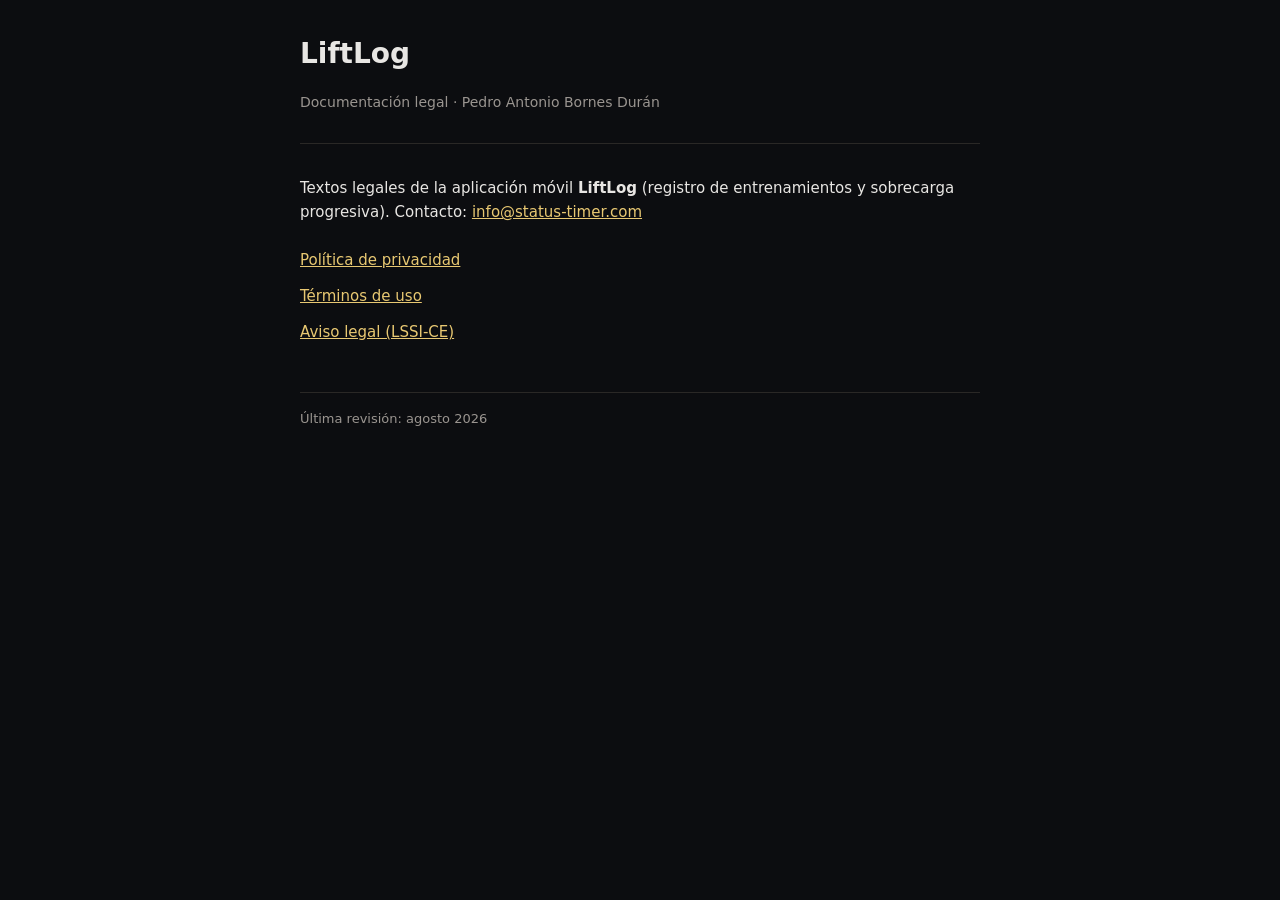
==== index.html @ fd33b9ce "Sitio legal LiftLog para GitHub Pages" ====
<!DOCTYPE html>
<html lang="es">
  <head>
    <meta charset="utf-8" />
    <meta name="viewport" content="width=device-width, initial-scale=1" />
    <title>LiftLog — Legal</title>
    <link rel="stylesheet" href="styles.css" />
  </head>
  <body>
    <div class="wrap">
      <header>
        <h1>LiftLog</h1>
        <p class="meta">Documentación legal · Pedro Antonio Bornes Durán</p>
      </header>

      <p>
        Textos legales de la aplicación móvil <strong>LiftLog</strong> (registro de entrenamientos y
        sobrecarga progresiva). Contacto:
        <a href="mailto:info@status-timer.com">info@status-timer.com</a>
      </p>

      <ul class="doc-list">
        <li><a href="privacy.html">Política de privacidad</a></li>
        <li><a href="terms.html">Términos de uso</a></li>
        <li><a href="legal.html">Aviso legal (LSSI-CE)</a></li>
      </ul>

      <footer>Última revisión: agosto 2026</footer>
    </div>
  </body>
</html>
---- styles.css ----
/* LiftLog legal pages — minimal, legible, sin dependencias */
:root {
  --bg: #0c0d10;
  --text: #e8e6e3;
  --muted: #9a9590;
  --accent: #e8c872;
  --border: #2a2826;
}

* {
  box-sizing: border-box;
}

body {
  margin: 0;
  font-family: system-ui, -apple-system, 'Segoe UI', Roboto, sans-serif;
  line-height: 1.6;
  color: var(--text);
  background: var(--bg);
}

a {
  color: var(--accent);
}

.wrap {
  max-width: 720px;
  margin: 0 auto;
  padding: 2rem 1.25rem 3rem;
}

header {
  margin-bottom: 2rem;
  padding-bottom: 1rem;
  border-bottom: 1px solid var(--border);
}

h1 {
  font-size: 1.75rem;
  margin: 0 0 0.5rem;
}

.meta {
  color: var(--muted);
  font-size: 0.875rem;
}

nav.links {
  margin-top: 1rem;
  font-size: 0.875rem;
}

nav.links a {
  margin-right: 1rem;
}

h2 {
  font-size: 1.125rem;
  margin: 2rem 0 0.75rem;
}

p,
li {
  font-size: 0.9375rem;
}

ul {
  padding-left: 1.25rem;
}

table {
  width: 100%;
  border-collapse: collapse;
  font-size: 0.875rem;
  margin: 1rem 0;
}

th,
td {
  border: 1px solid var(--border);
  padding: 0.5rem 0.75rem;
  text-align: left;
  vertical-align: top;
}

th {
  background: #16181c;
}

footer {
  margin-top: 3rem;
  padding-top: 1rem;
  border-top: 1px solid var(--border);
  font-size: 0.8125rem;
  color: var(--muted);
}

.doc-list {
  list-style: none;
  padding: 0;
  margin: 1.5rem 0;
}

.doc-list li {
  margin: 0.75rem 0;
}

.doc-list a {
  font-weight: 500;
}
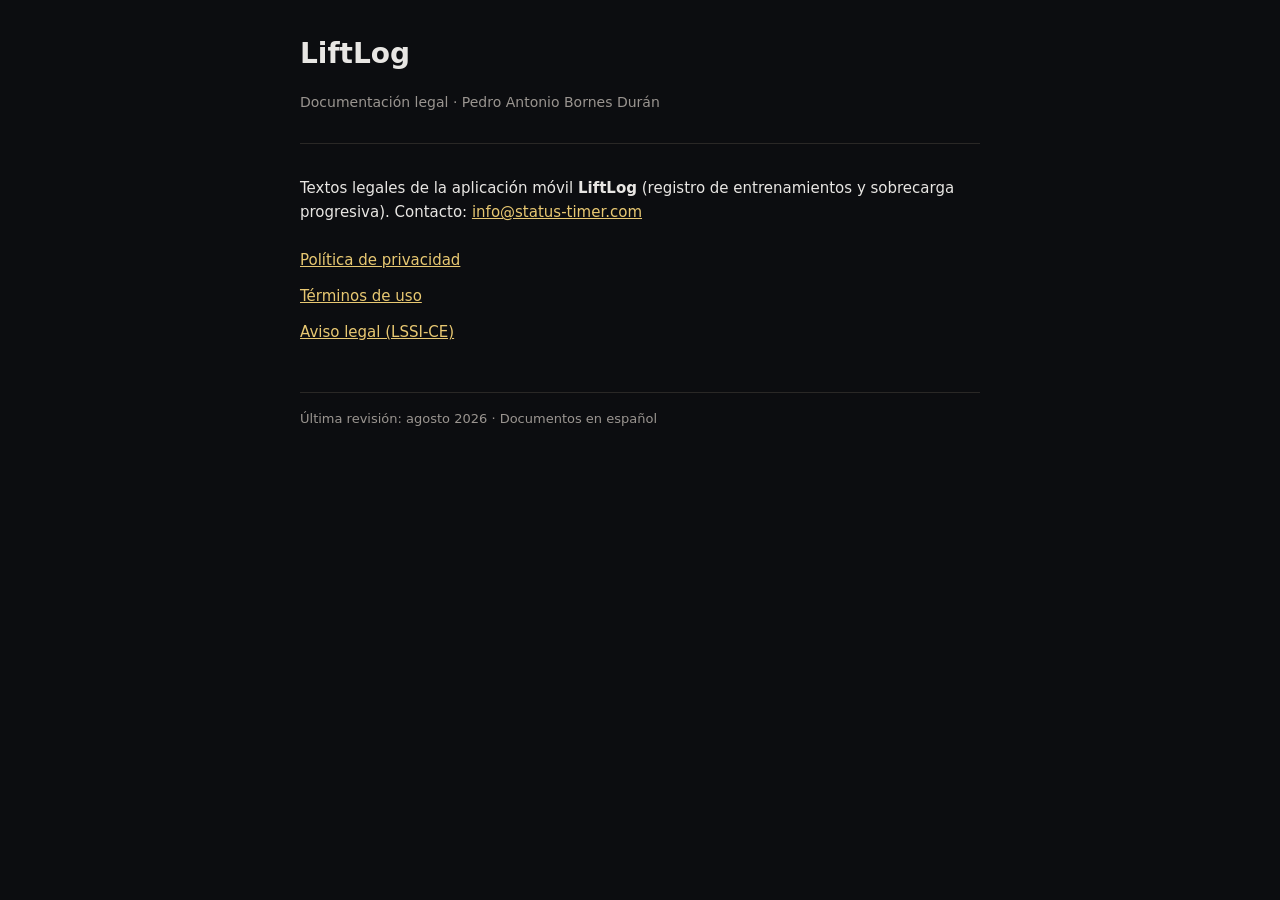
==== commit 0391997b: "Pulir privacidad: AEPD, seguridad, terceros actuales y tabla por categorias" ====
--- a/index.html
+++ b/index.html
@@ -25,7 +25,7 @@
         <li><a href="legal.html">Aviso legal (LSSI-CE)</a></li>
       </ul>
 
-      <footer>Última revisión: agosto 2026</footer>
+      <footer>Última revisión: agosto 2026 · Documentos en español</footer>
     </div>
   </body>
 </html>
--- a/styles.css
+++ b/styles.css
@@ -73,6 +73,17 @@
   border-collapse: collapse;
   font-size: 0.875rem;
   margin: 1rem 0;
+  min-width: 28rem;
+}
+
+.table-wrap {
+  overflow-x: auto;
+  -webkit-overflow-scrolling: touch;
+  margin: 1rem 0;
+}
+
+.table-wrap table {
+  margin: 0;
 }
 
 th,
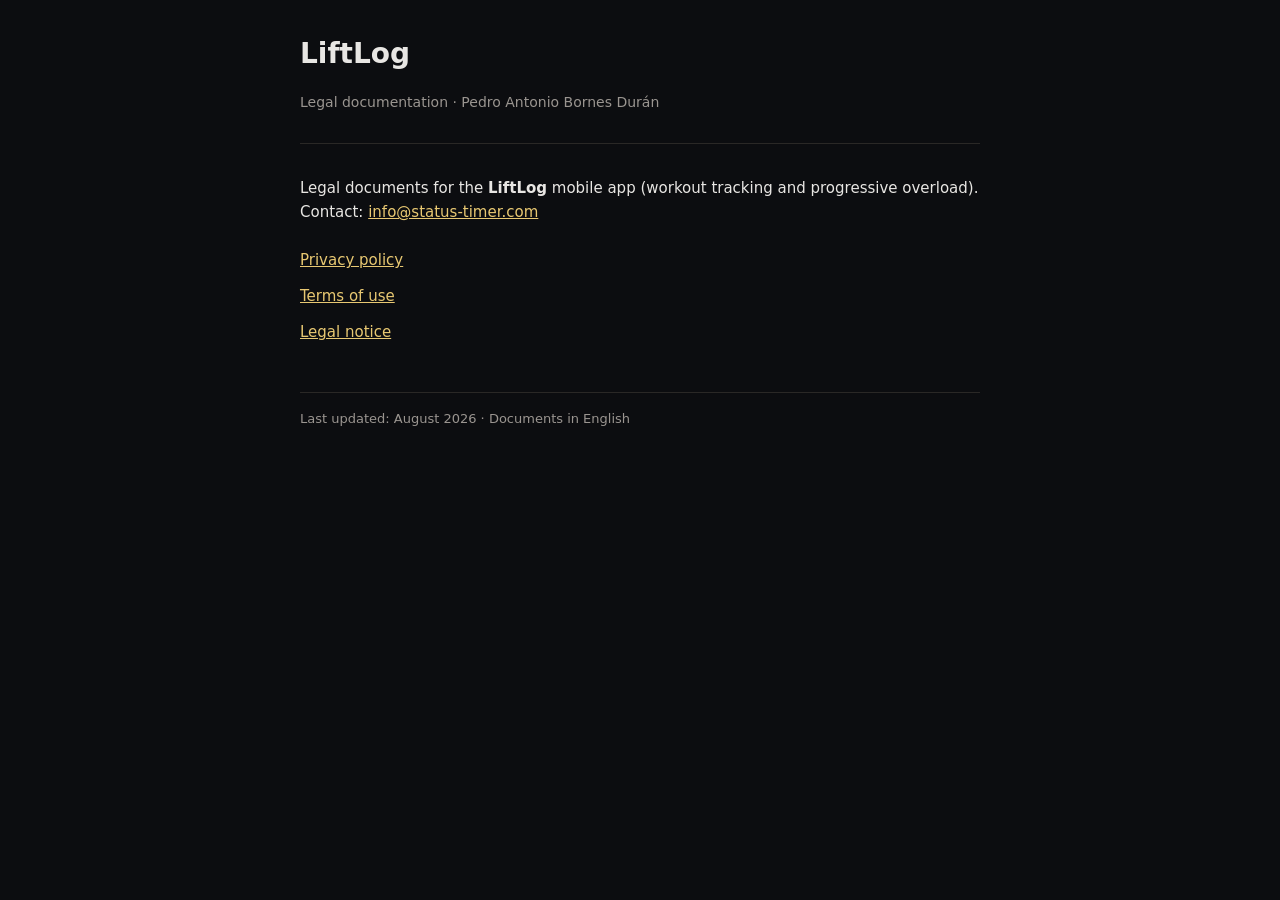
==== commit ee0fb7db: "Translate legal documents to English for Google Play" ====
--- a/index.html
+++ b/index.html
@@ -1,5 +1,5 @@
 <!DOCTYPE html>
-<html lang="es">
+<html lang="en">
   <head>
     <meta charset="utf-8" />
     <meta name="viewport" content="width=device-width, initial-scale=1" />
@@ -10,22 +10,22 @@
     <div class="wrap">
       <header>
         <h1>LiftLog</h1>
-        <p class="meta">Documentación legal · Pedro Antonio Bornes Durán</p>
+        <p class="meta">Legal documentation · Pedro Antonio Bornes Durán</p>
       </header>
 
       <p>
-        Textos legales de la aplicación móvil <strong>LiftLog</strong> (registro de entrenamientos y
-        sobrecarga progresiva). Contacto:
+        Legal documents for the <strong>LiftLog</strong> mobile app (workout tracking and progressive
+        overload). Contact:
         <a href="mailto:info@status-timer.com">info@status-timer.com</a>
       </p>
 
       <ul class="doc-list">
-        <li><a href="privacy.html">Política de privacidad</a></li>
-        <li><a href="terms.html">Términos de uso</a></li>
-        <li><a href="legal.html">Aviso legal (LSSI-CE)</a></li>
+        <li><a href="privacy.html">Privacy policy</a></li>
+        <li><a href="terms.html">Terms of use</a></li>
+        <li><a href="legal.html">Legal notice</a></li>
       </ul>
 
-      <footer>Última revisión: agosto 2026 · Documentos en español</footer>
+      <footer>Last updated: August 2026 · Documents in English</footer>
     </div>
   </body>
 </html>
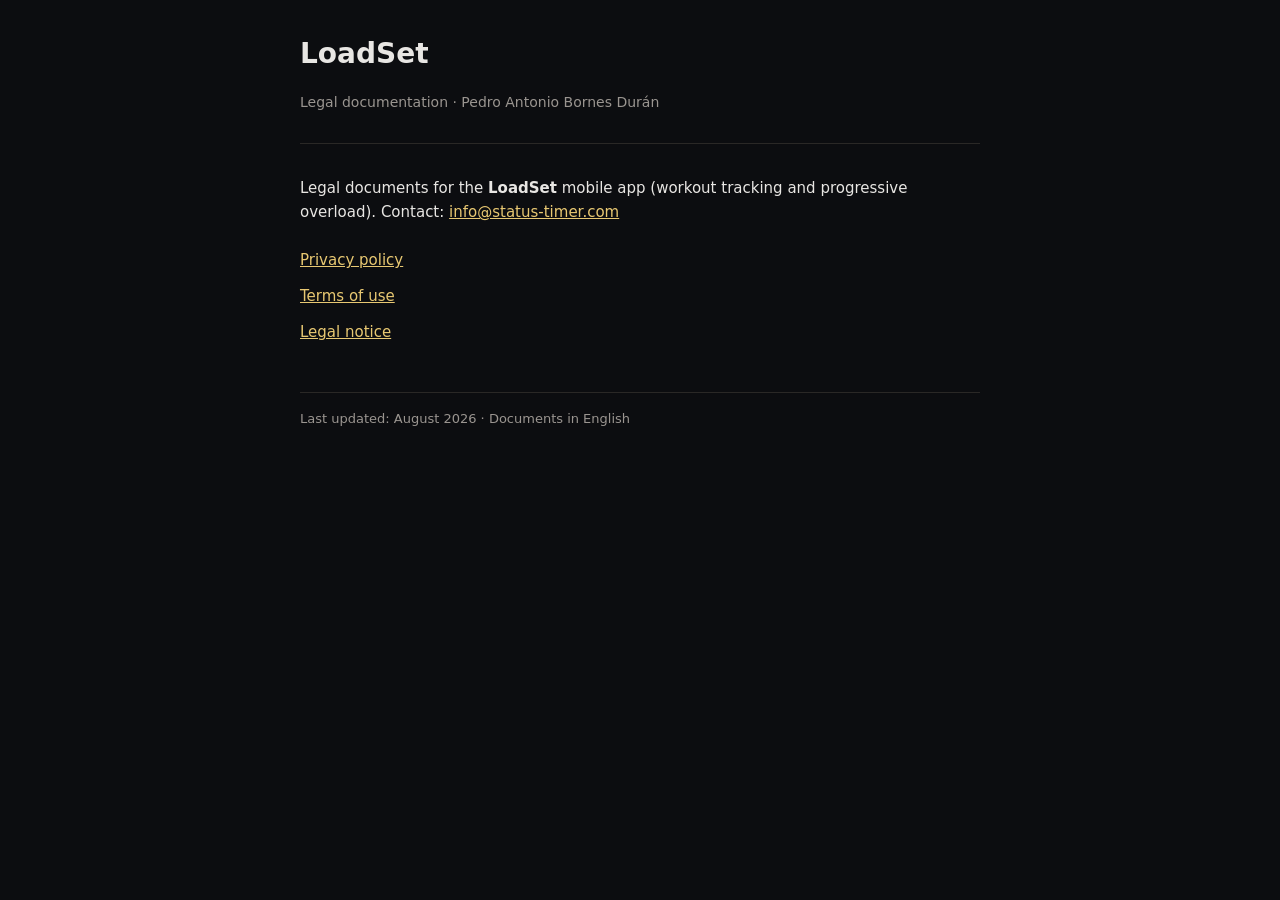
==== commit a27644ee: "Rebrand legal site to LoadSet. Actualiza textos y URLs de GitHub Pages a loadset-legal." ====
--- a/index.html
+++ b/index.html
@@ -3,18 +3,18 @@
   <head>
     <meta charset="utf-8" />
     <meta name="viewport" content="width=device-width, initial-scale=1" />
-    <title>LiftLog — Legal</title>
+    <title>LoadSet — Legal</title>
     <link rel="stylesheet" href="styles.css" />
   </head>
   <body>
     <div class="wrap">
       <header>
-        <h1>LiftLog</h1>
+        <h1>LoadSet</h1>
         <p class="meta">Legal documentation · Pedro Antonio Bornes Durán</p>
       </header>
 
       <p>
-        Legal documents for the <strong>LiftLog</strong> mobile app (workout tracking and progressive
+        Legal documents for the <strong>LoadSet</strong> mobile app (workout tracking and progressive
         overload). Contact:
         <a href="mailto:info@status-timer.com">info@status-timer.com</a>
       </p>
--- a/styles.css
+++ b/styles.css
@@ -1,4 +1,4 @@
-/* LiftLog legal pages — minimal, legible, sin dependencias */
+/* LoadSet legal pages — minimal, legible, sin dependencias */
 :root {
   --bg: #0c0d10;
   --text: #e8e6e3;
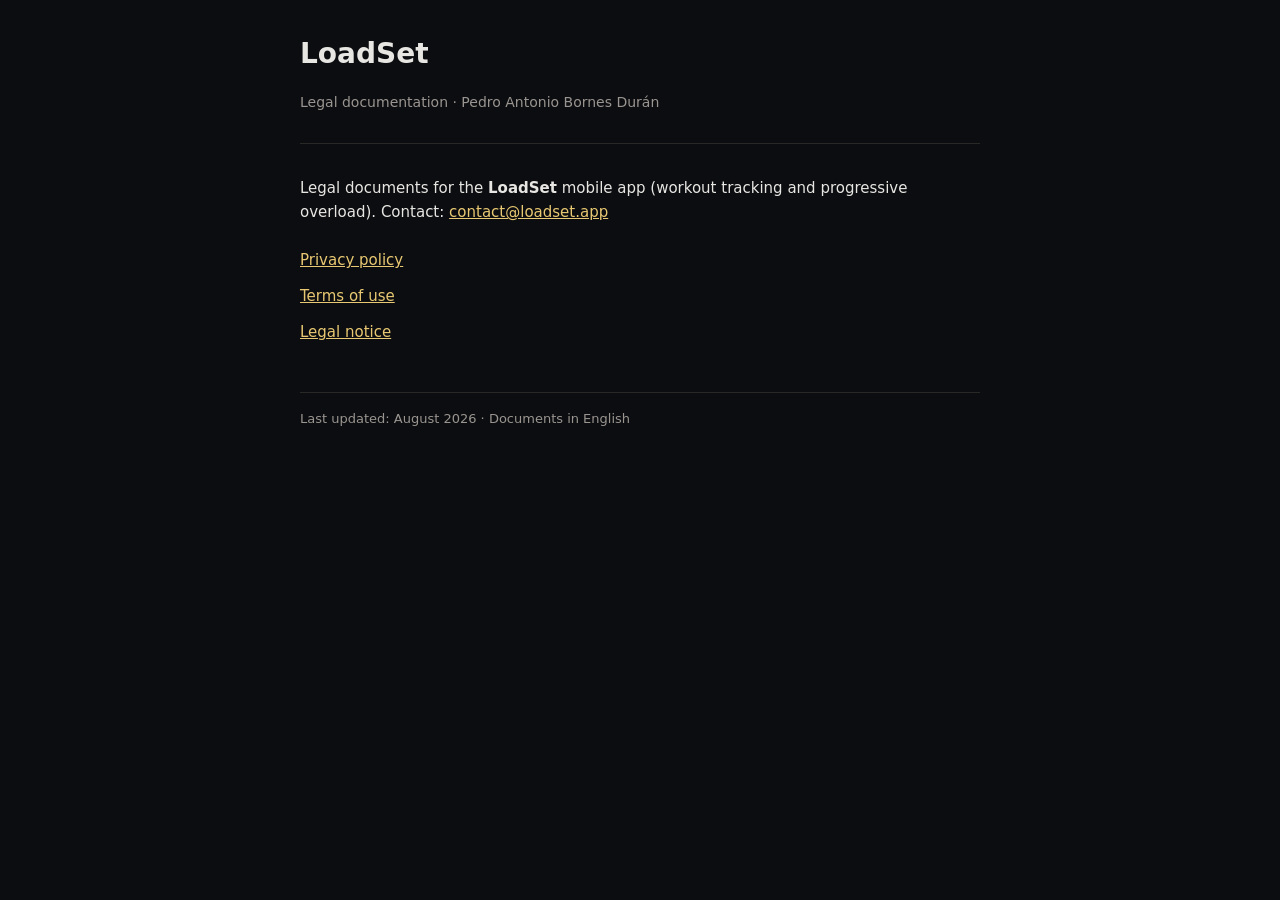
==== commit 4c93373f: "Use contact@loadset.app in public legal pages." ====
--- a/index.html
+++ b/index.html
@@ -16,7 +16,7 @@
       <p>
         Legal documents for the <strong>LoadSet</strong> mobile app (workout tracking and progressive
         overload). Contact:
-        <a href="mailto:info@status-timer.com">info@status-timer.com</a>
+        <a href="mailto:contact@loadset.app">contact@loadset.app</a>
       </p>
 
       <ul class="doc-list">
